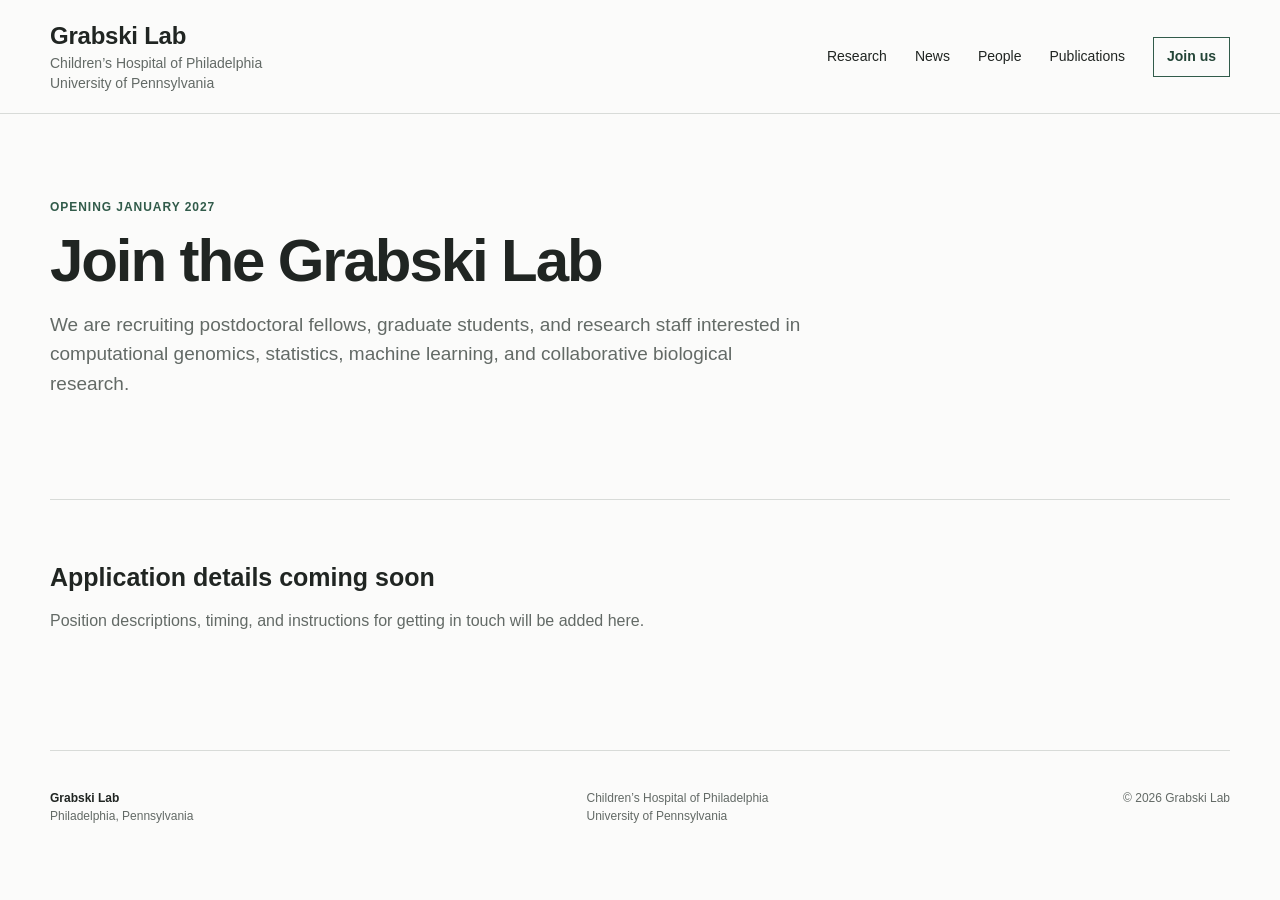
==== join.html @ 6ea4d2fd "Restructure homepage and add section pages" ====
<!doctype html><html lang="en"><head><meta charset="UTF-8"><meta name="viewport" content="width=device-width, initial-scale=1"><meta name="description" content="Join the Grabski Lab at CHOP and Penn."><title>Join Us | Grabski Lab</title><link rel="stylesheet" href="styles.css"></head><body><a class="skip-link" href="#main">Skip to content</a><header class="site-header"><a class="identity" href="index.html"><strong>Grabski Lab</strong><span>Children’s Hospital of Philadelphia</span><span>University of Pennsylvania</span></a><button class="menu-button" type="button" aria-expanded="false" aria-controls="site-nav">Menu</button><nav id="site-nav" class="site-nav"><a href="research.html">Research</a><a href="news.html">News</a><a href="people.html">People</a><a href="publications.html">Publications</a><a class="join-link" href="join.html" aria-current="page">Join us</a></nav></header><main id="main" class="page-main"><section class="page-intro wrap"><p class="label">Opening January 2027</p><h1>Join the Grabski Lab</h1><p>We are recruiting postdoctoral fellows, graduate students, and research staff interested in computational genomics, statistics, machine learning, and collaborative biological research.</p></section><section class="placeholder-content wrap"><h2>Application details coming soon</h2><p>Position descriptions, timing, and instructions for getting in touch will be added here.</p></section></main><footer class="site-footer wrap"><p><strong>Grabski Lab</strong><br>Philadelphia, Pennsylvania</p><p>Children’s Hospital of Philadelphia<br>University of Pennsylvania</p><p>© <span id="year">2026</span> Grabski Lab</p></footer><script src="script.js"></script></body></html>
---- styles.css ----
:root {
  --background: #fbfbfa;
  --surface: #f3f4f2;
  --text: #202522;
  --muted: #636a66;
  --accent: #315b4a;
  --accent-dark: #244537;
  --line: #d8dbd8;
  --max-width: 1180px;
}

* { box-sizing: border-box; }
html { scroll-behavior: smooth; }
body {
  margin: 0;
  background: var(--background);
  color: var(--text);
  font-family: Arial, Helvetica, sans-serif;
  font-size: 16px;
  line-height: 1.55;
  -webkit-font-smoothing: antialiased;
}
a { color: inherit; }
button { font: inherit; }
.wrap { width: min(calc(100% - 48px), var(--max-width)); margin-inline: auto; }

.skip-link {
  position: fixed;
  left: 16px;
  top: -60px;
  z-index: 100;
  padding: 10px 14px;
  background: var(--text);
  color: #fff;
}
.skip-link:focus { top: 16px; }

.site-header {
  display: flex;
  align-items: center;
  justify-content: space-between;
  min-height: 112px;
  padding: 20px max(24px, calc((100vw - var(--max-width)) / 2));
  border-bottom: 1px solid var(--line);
  background: rgba(251, 251, 250, .96);
}
.identity { display: flex; flex-direction: column; text-decoration: none; line-height: 1.3; }
.identity strong { margin-bottom: 3px; font-size: 24px; letter-spacing: -.01em; }
.identity span { color: var(--muted); font-size: 14px; line-height: 1.4; }
.site-nav { display: flex; align-items: center; gap: 28px; }
.site-nav a { font-size: 14px; text-decoration: none; }
.site-nav a:hover { text-decoration: underline; text-underline-offset: 5px; }
.site-nav .join-link {
  padding: 8px 13px;
  border: 1px solid var(--accent);
  color: var(--accent-dark);
  font-weight: 700;
}
.menu-button { display: none; border: 0; background: transparent; cursor: pointer; }

.intro { padding-top: 92px; padding-bottom: 52px; }
.kicker, .label {
  margin: 0 0 12px;
  color: var(--accent);
  font-size: 12px;
  font-weight: 700;
  letter-spacing: .08em;
  text-transform: uppercase;
}
h1, h2, h3, p { margin-top: 0; }
h1 {
  margin-bottom: 22px;
  font-size: clamp(38px, 5vw, 60px);
  line-height: 1.05;
  letter-spacing: -.035em;
}
.intro-copy {
  max-width: none;
  margin-bottom: 22px;
  color: #3f4642;
  font-size: clamp(18px, 2.1vw, 23px);
  line-height: 1.5;
}
.inline-link { color: var(--accent-dark); font-size: 14px; font-weight: 700; text-underline-offset: 4px; }
.inline-link span { margin-left: 3px; }

.hiring {
  display: flex;
  align-items: center;
  justify-content: space-between;
  gap: 40px;
  padding-top: 27px;
  padding-bottom: 27px;
  border-top: 1px solid var(--accent);
  border-bottom: 1px solid var(--accent);
}
.hiring .label { margin-bottom: 5px; }
.hiring h2 { margin-bottom: 3px; font-size: 23px; line-height: 1.25; }
.hiring p:last-child { margin-bottom: 0; color: var(--muted); }
.button {
  flex: 0 0 auto;
  display: inline-block;
  padding: 11px 18px;
  background: var(--accent);
  color: #fff;
  font-size: 14px;
  font-weight: 700;
  text-decoration: none;
}
.button:hover { background: var(--accent-dark); }

.research-gallery { padding-bottom: 86px; }
.news { padding-top: 92px; padding-bottom: 96px; }
.section-heading {
  display: grid;
  grid-template-columns: .8fr 1.2fr;
  gap: 60px;
  align-items: end;
  margin-bottom: 36px;
}
.section-heading.compact { grid-template-columns: 1fr auto; }
.section-heading h2, .join h2 { margin-bottom: 0; font-size: clamp(28px, 3vw, 38px); line-height: 1.15; letter-spacing: -.025em; }
.section-heading > p { max-width: 570px; margin: 0; color: var(--muted); }

.image-grid { display: grid; grid-template-columns: repeat(3, 1fr); gap: 18px; margin-bottom: 25px; }
figure { margin: 0; }
.image-placeholder {
  position: relative;
  display: grid;
  place-items: center;
  aspect-ratio: 4 / 3;
  overflow: hidden;
  background: #e3e6e3;
  color: #737a76;
  font-size: 12px;
  letter-spacing: .05em;
  text-transform: uppercase;
}
.image-placeholder::before, .image-placeholder::after { content: ""; position: absolute; }
.image-one::before { width: 58%; height: 58%; border: 1px solid #aeb7b2; border-radius: 50%; }
.image-one::after { width: 32%; height: 32%; border: 1px solid #90a49a; border-radius: 50%; }
.image-two { background-image: linear-gradient(90deg, transparent 49.8%, #c3cac6 50%), linear-gradient(transparent 49.8%, #c3cac6 50%); background-size: 34px 34px; }
.image-two::before { width: 58%; height: 2px; background: var(--accent); transform: rotate(-20deg); opacity: .55; }
.image-three::before { inset: 22%; border: 1px solid #9fa9a4; transform: rotate(8deg); }
.image-three::after { inset: 31%; border: 1px solid var(--accent); transform: rotate(-8deg); opacity: .65; }
.image-placeholder span { z-index: 1; padding: 5px 8px; background: rgba(251,251,250,.85); }
figcaption { padding-top: 10px; font-size: 14px; font-weight: 700; }

.news { border-top: 1px solid var(--line); }
.news-list { border-top: 1px solid var(--line); }
.news-list article {
  display: grid;
  grid-template-columns: 150px 1fr;
  gap: 34px;
  padding: 28px 0 31px;
  border-bottom: 1px solid var(--line);
}
.news-list time { color: var(--muted); font-size: 13px; }
.news-list h3 { margin-bottom: 8px; font-size: 20px; line-height: 1.35; }
.news-list article > div > p:not(.article-links) { max-width: 760px; margin-bottom: 12px; color: var(--muted); }
.article-links { display: flex; gap: 22px; margin: 0; }
.article-links a { color: var(--accent-dark); font-size: 13px; font-weight: 700; text-underline-offset: 4px; }

.join {
  display: grid;
  grid-template-columns: .8fr 1.2fr;
  gap: 60px;
  padding-top: 54px;
  padding-bottom: 58px;
  border-top: 3px solid var(--accent);
}
.join > div:last-child { max-width: 620px; }
.join > div:last-child > p:first-child { font-size: 18px; }
.placeholder-note { color: var(--muted); font-size: 14px; }

.site-footer {
  display: grid;
  grid-template-columns: 1fr 1fr auto;
  gap: 40px;
  padding-top: 38px;
  padding-bottom: 42px;
  border-top: 1px solid var(--line);
  color: var(--muted);
  font-size: 12px;
}
.site-footer p { margin-bottom: 0; }
.site-footer strong { color: var(--text); }

.page-main { min-height: 60vh; }
.page-intro { padding-top: 84px; padding-bottom: 82px; border-bottom: 1px solid var(--line); }
.page-intro h1 { margin-bottom: 18px; }
.page-intro > p:not(.label) { max-width: 760px; color: var(--muted); font-size: 19px; }
.placeholder-content { padding-top: 58px; padding-bottom: 100px; }
.placeholder-content h2 { margin-bottom: 12px; font-size: 25px; }
.placeholder-content p { max-width: 680px; color: var(--muted); }

@media (max-width: 850px) {
  .site-header { min-height: 94px; padding-block: 13px; }
  .identity span { max-width: 300px; }
  .menu-button { display: block; }
  .site-nav {
    position: absolute;
    top: 94px;
    left: 0;
    right: 0;
    z-index: 10;
    display: none;
    flex-direction: column;
    align-items: stretch;
    gap: 0;
    padding: 12px 24px 22px;
    border-bottom: 1px solid var(--line);
    background: var(--background);
  }
  .site-nav.is-open { display: flex; }
  .site-nav a { padding: 10px 0; }
  .site-nav .join-link { margin-top: 6px; padding-inline: 12px; }
  .intro { padding-top: 68px; padding-bottom: 66px; }
  .section-heading, .section-heading.compact, .join { grid-template-columns: 1fr; gap: 20px; }
  .image-grid { grid-template-columns: 1fr; gap: 30px; }
  .image-placeholder { aspect-ratio: 16 / 9; }
  .site-footer { grid-template-columns: 1fr 1fr; }
  .site-footer p:last-child { grid-column: 1 / -1; }
}

@media (max-width: 560px) {
  .wrap { width: min(calc(100% - 36px), var(--max-width)); }
  .identity strong { font-size: 21px; }
  .identity span { font-size: 11px; }
  .intro { padding-top: 54px; padding-bottom: 56px; }
  .hiring { align-items: flex-start; flex-direction: column; gap: 20px; }
  .news { padding-top: 68px; padding-bottom: 70px; }
  .news-list article { grid-template-columns: 1fr; gap: 8px; }
  .site-footer { grid-template-columns: 1fr; gap: 18px; }
  .site-footer p:last-child { grid-column: auto; }
}

@media (prefers-reduced-motion: reduce) {
  html { scroll-behavior: auto; }
}
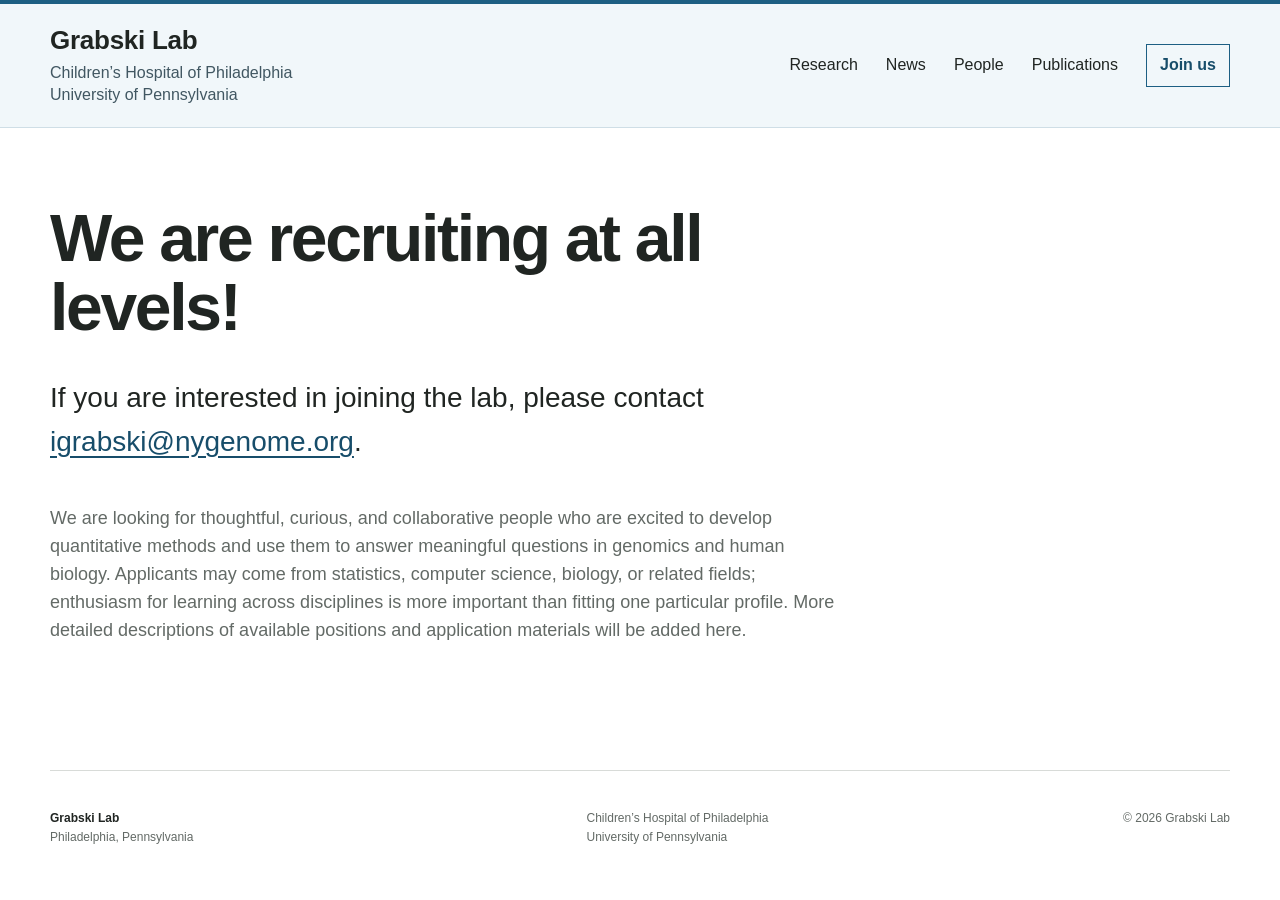
==== commit 0e34f805: "Build out lab site interior pages" ====
--- a/join.html
+++ b/join.html
@@ -1 +1,14 @@
-<!doctype html><html lang="en"><head><meta charset="UTF-8"><meta name="viewport" content="width=device-width, initial-scale=1"><meta name="description" content="Join the Grabski Lab at CHOP and Penn."><title>Join Us | Grabski Lab</title><link rel="stylesheet" href="styles.css"></head><body><a class="skip-link" href="#main">Skip to content</a><header class="site-header"><a class="identity" href="index.html"><strong>Grabski Lab</strong><span>Children’s Hospital of Philadelphia</span><span>University of Pennsylvania</span></a><button class="menu-button" type="button" aria-expanded="false" aria-controls="site-nav">Menu</button><nav id="site-nav" class="site-nav"><a href="research.html">Research</a><a href="news.html">News</a><a href="people.html">People</a><a href="publications.html">Publications</a><a class="join-link" href="join.html" aria-current="page">Join us</a></nav></header><main id="main" class="page-main"><section class="page-intro wrap"><p class="label">Opening January 2027</p><h1>Join the Grabski Lab</h1><p>We are recruiting postdoctoral fellows, graduate students, and research staff interested in computational genomics, statistics, machine learning, and collaborative biological research.</p></section><section class="placeholder-content wrap"><h2>Application details coming soon</h2><p>Position descriptions, timing, and instructions for getting in touch will be added here.</p></section></main><footer class="site-footer wrap"><p><strong>Grabski Lab</strong><br>Philadelphia, Pennsylvania</p><p>Children’s Hospital of Philadelphia<br>University of Pennsylvania</p><p>© <span id="year">2026</span> Grabski Lab</p></footer><script src="script.js"></script></body></html>
+<!doctype html>
+<html lang="en">
+  <head><meta charset="UTF-8" /><meta name="viewport" content="width=device-width, initial-scale=1" /><meta name="description" content="Join the Grabski Lab at CHOP and Penn." /><title>Join Us | Grabski Lab</title><link rel="stylesheet" href="styles.css" /></head>
+  <body>
+    <a class="skip-link" href="#main">Skip to content</a>
+    <header class="site-header"><a class="identity" href="index.html"><strong>Grabski Lab</strong><span>Children’s Hospital of Philadelphia</span><span>University of Pennsylvania</span></a><button class="menu-button" type="button" aria-expanded="false" aria-controls="site-nav">Menu</button><nav id="site-nav" class="site-nav" aria-label="Primary navigation"><a href="research.html">Research</a><a href="news.html">News</a><a href="people.html">People</a><a href="publications.html">Publications</a><a class="join-link" href="join.html" aria-current="page">Join us</a></nav></header>
+    <main id="main" class="page-main inner-page"><section class="join-page wrap">
+      <h1>We are recruiting at all levels!</h1>
+      <p class="join-contact">If you are interested in joining the lab, please contact <a href="mailto:igrabski@nygenome.org">igrabski@nygenome.org</a>.</p>
+      <p>We are looking for thoughtful, curious, and collaborative people who are excited to develop quantitative methods and use them to answer meaningful questions in genomics and human biology. Applicants may come from statistics, computer science, biology, or related fields; enthusiasm for learning across disciplines is more important than fitting one particular profile. More detailed descriptions of available positions and application materials will be added here.</p>
+    </section></main>
+    <footer class="site-footer wrap"><p><strong>Grabski Lab</strong><br />Philadelphia, Pennsylvania</p><p>Children’s Hospital of Philadelphia<br />University of Pennsylvania</p><p>© <span id="year">2026</span> Grabski Lab</p></footer><script src="script.js"></script>
+  </body>
+</html>
--- a/styles.css
+++ b/styles.css
@@ -1,11 +1,12 @@
 :root {
-  --background: #fbfbfa;
+  --background: #ffffff;
   --surface: #f3f4f2;
   --text: #202522;
   --muted: #636a66;
-  --accent: #315b4a;
-  --accent-dark: #244537;
+  --accent: #1d5f83;
+  --accent-dark: #174d6a;
   --line: #d8dbd8;
+  --header: #f1f7fa;
   --max-width: 1180px;
 }
 
@@ -41,14 +42,15 @@
   justify-content: space-between;
   min-height: 112px;
   padding: 20px max(24px, calc((100vw - var(--max-width)) / 2));
-  border-bottom: 1px solid var(--line);
-  background: rgba(251, 251, 250, .96);
+  border-top: 4px solid var(--accent);
+  border-bottom: 1px solid #cfdee6;
+  background: var(--header);
 }
 .identity { display: flex; flex-direction: column; text-decoration: none; line-height: 1.3; }
-.identity strong { margin-bottom: 3px; font-size: 24px; letter-spacing: -.01em; }
-.identity span { color: var(--muted); font-size: 14px; line-height: 1.4; }
+.identity strong { margin-bottom: 4px; font-size: 26px; letter-spacing: -.01em; }
+.identity span { color: #415762; font-size: 16px; line-height: 1.4; }
 .site-nav { display: flex; align-items: center; gap: 28px; }
-.site-nav a { font-size: 14px; text-decoration: none; }
+.site-nav a { font-size: 16px; text-decoration: none; }
 .site-nav a:hover { text-decoration: underline; text-underline-offset: 5px; }
 .site-nav .join-link {
   padding: 8px 13px;
@@ -94,9 +96,7 @@
   border-top: 1px solid var(--accent);
   border-bottom: 1px solid var(--accent);
 }
-.hiring .label { margin-bottom: 5px; }
-.hiring h2 { margin-bottom: 3px; font-size: 23px; line-height: 1.25; }
-.hiring p:last-child { margin-bottom: 0; color: var(--muted); }
+.hiring h2 { margin-bottom: 0; font-size: clamp(25px, 3vw, 34px); line-height: 1.2; }
 .button {
   flex: 0 0 auto;
   display: inline-block;
@@ -143,7 +143,7 @@
 .image-two::before { width: 58%; height: 2px; background: var(--accent); transform: rotate(-20deg); opacity: .55; }
 .image-three::before { inset: 22%; border: 1px solid #9fa9a4; transform: rotate(8deg); }
 .image-three::after { inset: 31%; border: 1px solid var(--accent); transform: rotate(-8deg); opacity: .65; }
-.image-placeholder span { z-index: 1; padding: 5px 8px; background: rgba(251,251,250,.85); }
+.image-placeholder span { z-index: 1; padding: 5px 8px; background: rgba(255,255,255,.85); }
 figcaption { padding-top: 10px; font-size: 14px; font-weight: 700; }
 
 .news { border-top: 1px solid var(--line); }
@@ -155,8 +155,9 @@
   padding: 28px 0 31px;
   border-bottom: 1px solid var(--line);
 }
-.news-list time { color: var(--muted); font-size: 13px; }
-.news-list h3 { margin-bottom: 8px; font-size: 20px; line-height: 1.35; }
+.news-list time { color: var(--muted); font-size: 18px; line-height: 1.35; }
+.news-list h3 { margin-bottom: 0; font-size: 20px; line-height: 1.35; }
+.news-list h3 a { text-underline-offset: 4px; }
 .news-list article > div > p:not(.article-links) { max-width: 760px; margin-bottom: 12px; color: var(--muted); }
 .article-links { display: flex; gap: 22px; margin: 0; }
 .article-links a { color: var(--accent-dark); font-size: 13px; font-weight: 700; text-underline-offset: 4px; }
@@ -193,6 +194,60 @@
 .placeholder-content { padding-top: 58px; padding-bottom: 100px; }
 .placeholder-content h2 { margin-bottom: 12px; font-size: 25px; }
 .placeholder-content p { max-width: 680px; color: var(--muted); }
+
+/* Interior pages */
+.inner-page { padding-top: 76px; padding-bottom: 108px; }
+.research-overview { padding-bottom: 78px; border-bottom: 1px solid var(--line); }
+.research-overview p { max-width: none; margin: 0; color: #3f4642; font-size: clamp(20px, 2.2vw, 27px); line-height: 1.55; }
+.research-area { display: grid; grid-template-columns: 54px minmax(260px, .9fr) 1.15fr; gap: 34px; align-items: center; padding: 54px 0; border-bottom: 1px solid var(--line); }
+.area-number { align-self: start; color: var(--accent); font-size: 22px; font-weight: 700; }
+.area-image { width: 100%; }
+.research-area h2 { margin-bottom: 14px; font-size: clamp(23px, 2.6vw, 32px); line-height: 1.18; letter-spacing: -.02em; }
+.research-area p { margin-bottom: 0; color: var(--muted); font-size: 17px; }
+
+.year-group { display: grid; grid-template-columns: 190px 1fr; border-top: 1px solid var(--line); }
+.year-group h2 { padding-top: 27px; font-size: 30px; }
+.year-items article { display: grid; grid-template-columns: 130px 1fr; gap: 28px; padding: 32px 0; border-bottom: 1px solid var(--line); }
+.year-items time { color: var(--muted); font-size: 17px; }
+.year-items p { margin: 0; font-size: 20px; }
+.year-items a { text-underline-offset: 4px; }
+
+.person-profile { display: grid; grid-template-columns: minmax(240px, 360px) 1fr; gap: 72px; align-items: start; }
+.headshot-placeholder { display: grid; place-items: center; aspect-ratio: 4 / 5; background: #e6e9e7; color: #747b77; font-size: 12px; letter-spacing: .08em; text-transform: uppercase; }
+.person-profile h1 { margin: 3px 0 5px; font-size: clamp(32px, 4vw, 48px); }
+.person-role { margin-bottom: 28px; color: var(--accent-dark); font-weight: 700; }
+.person-profile div:last-child > p:last-child { max-width: 720px; color: #4a504d; font-size: 18px; }
+.placeholder-inline { color: var(--muted); }
+
+.join-page { max-width: 940px; margin-left: max(24px, calc((100vw - var(--max-width)) / 2)); }
+.join-page h1 { max-width: 800px; margin-bottom: 34px; font-size: clamp(38px, 5.5vw, 66px); }
+.join-contact { max-width: 800px; margin-bottom: 42px; font-size: clamp(21px, 2.4vw, 28px); }
+.join-contact a { color: var(--accent-dark); text-underline-offset: 5px; }
+.join-page > p:last-child { max-width: 800px; color: var(--muted); font-size: 18px; }
+
+.publications-page { padding-top: 70px; }
+.publication-section > h1 { margin-bottom: 42px; font-size: clamp(32px, 4vw, 46px); }
+.selected-paper { display: grid; grid-template-columns: minmax(230px, 340px) 1fr; gap: 48px; align-items: center; padding: 38px 0; border-top: 1px solid var(--line); }
+.selected-paper:last-child { border-bottom: 1px solid var(--line); }
+.paper-figure { position: relative; min-height: 205px; overflow: hidden; background: #f0f2f1; border: 1px solid #dce1de; }
+.paper-figure span, .paper-figure i, .paper-figure b { position: absolute; display: block; }
+.figure-fingerprint span { left: 13%; top: 18%; width: 31%; height: 64%; border: 1px solid #7594a5; background: repeating-linear-gradient(0deg, transparent 0 14px, #c2d1d8 14px 16px); }
+.figure-fingerprint i { right: 14%; top: 25%; width: 30%; height: 50%; border-radius: 50%; border: 2px solid var(--accent); }
+.figure-fingerprint b { left: 47%; top: 49%; width: 28%; height: 1px; background: var(--accent); }
+.figure-signatures { background: linear-gradient(90deg, #e4ebee 0 33%, #edf0ed 33% 66%, #e8ece7 66%); }
+.figure-signatures span, .figure-signatures i, .figure-signatures b { bottom: 16%; width: 16%; background: var(--accent); opacity: .7; }
+.figure-signatures span { left: 15%; height: 42%; }.figure-signatures i { left: 42%; height: 68%; }.figure-signatures b { left: 69%; height: 54%; }
+.figure-clusters span, .figure-clusters i, .figure-clusters b { border-radius: 50%; background: #9bb2bd; }
+.figure-clusters span { left: 15%; top: 20%; width: 90px; height: 90px; }.figure-clusters i { right: 15%; top: 18%; width: 70px; height: 70px; background: #6f9bb2; }.figure-clusters b { left: 44%; bottom: 13%; width: 78px; height: 78px; background: #bac6c0; }
+.paper-year { margin-bottom: 8px; color: var(--accent); font-size: 14px; font-weight: 700; }
+.selected-paper h2 { max-width: 710px; margin-bottom: 14px; font-size: clamp(21px, 2.2vw, 28px); line-height: 1.25; }
+.selected-paper h2 a { text-decoration: none; }.selected-paper h2 a:hover { text-decoration: underline; text-underline-offset: 4px; }
+.selected-paper div:last-child > p:last-child { max-width: 760px; margin: 0; color: var(--muted); }
+.all-publications { padding-top: 104px; }
+.publication-year { display: grid; grid-template-columns: 190px 1fr; border-top: 1px solid var(--line); }
+.publication-year h2 { padding-top: 27px; font-size: 25px; }
+.publication-year div { padding: 27px 0 10px; }
+.publication-year p { max-width: 900px; margin-bottom: 24px; color: #4d5450; }
 
 @media (max-width: 850px) {
   .site-header { min-height: 94px; padding-block: 13px; }
@@ -221,6 +276,10 @@
   .image-placeholder { aspect-ratio: 16 / 9; }
   .site-footer { grid-template-columns: 1fr 1fr; }
   .site-footer p:last-child { grid-column: 1 / -1; }
+  .research-area { grid-template-columns: 42px 1fr; }
+  .research-area .area-image { grid-column: 2; }
+  .research-area > div:last-child { grid-column: 2; }
+  .person-profile { gap: 42px; }
 }
 
 @media (max-width: 560px) {
@@ -233,6 +292,18 @@
   .news-list article { grid-template-columns: 1fr; gap: 8px; }
   .site-footer { grid-template-columns: 1fr; gap: 18px; }
   .site-footer p:last-child { grid-column: auto; }
+  .inner-page { padding-top: 54px; padding-bottom: 76px; }
+  .research-overview { padding-bottom: 54px; }
+  .research-area { grid-template-columns: 1fr; gap: 20px; padding: 42px 0; }
+  .research-area .area-number, .research-area .area-image, .research-area > div:last-child { grid-column: 1; }
+  .year-group, .publication-year { grid-template-columns: 1fr; }
+  .year-group h2, .publication-year h2 { margin-bottom: 0; padding-top: 30px; }
+  .year-items article { grid-template-columns: 1fr; gap: 7px; padding-top: 18px; }
+  .person-profile, .selected-paper { grid-template-columns: 1fr; gap: 30px; }
+  .headshot-placeholder { max-width: 340px; }
+  .join-page { margin-inline: 18px; }
+  .selected-paper { align-items: start; }
+  .paper-figure { min-height: 190px; }
 }
 
 @media (prefers-reduced-motion: reduce) {
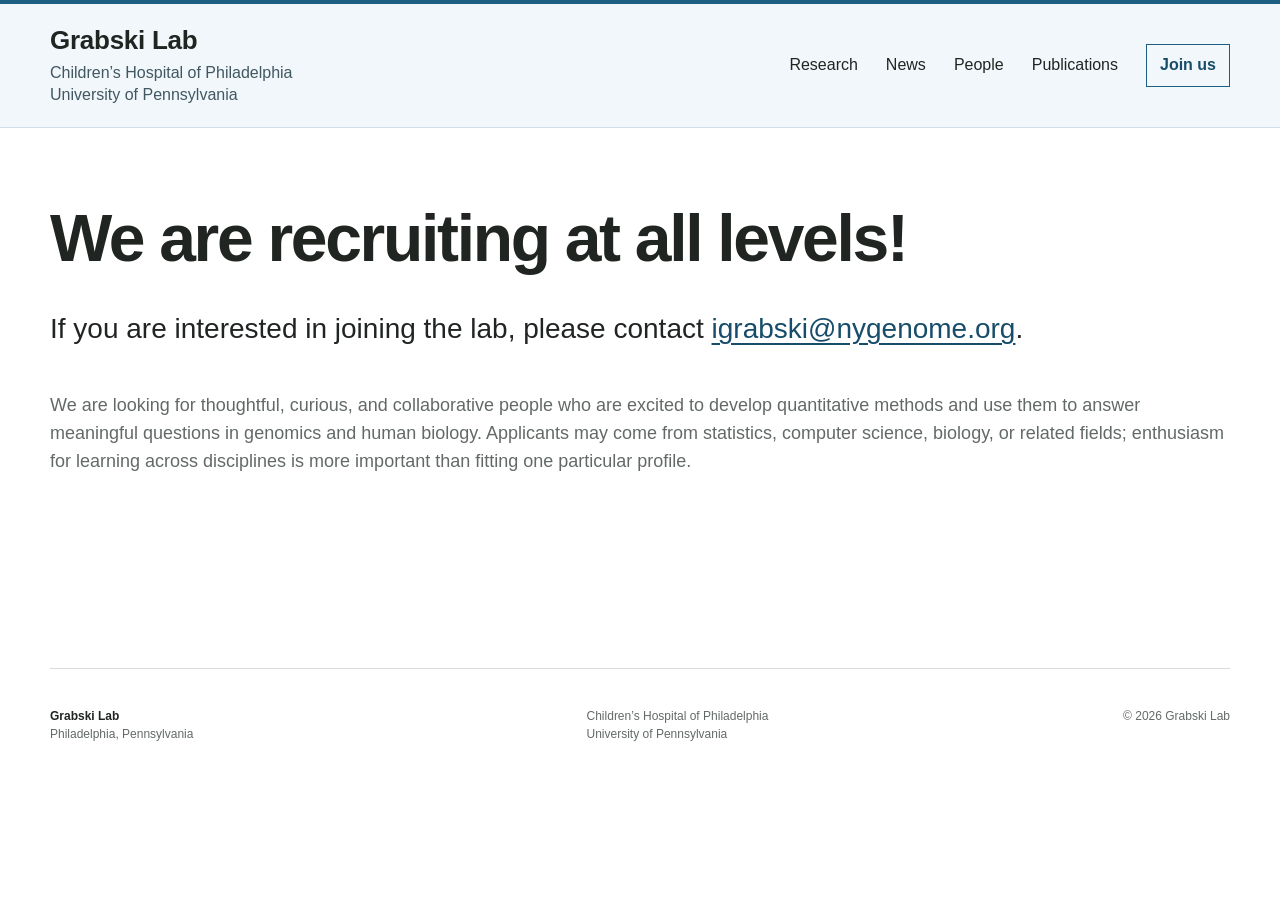
==== commit 3241a2c7: "Refine join us copy" ====
--- a/join.html
+++ b/join.html
@@ -7,7 +7,7 @@
     <main id="main" class="page-main inner-page"><section class="join-page wrap">
       <h1>We are recruiting at all levels!</h1>
       <p class="join-contact">If you are interested in joining the lab, please contact <a href="mailto:igrabski@nygenome.org">igrabski@nygenome.org</a>.</p>
-      <p>We are looking for thoughtful, curious, and collaborative people who are excited to develop quantitative methods and use them to answer meaningful questions in genomics and human biology. Applicants may come from statistics, computer science, biology, or related fields; enthusiasm for learning across disciplines is more important than fitting one particular profile. More detailed descriptions of available positions and application materials will be added here.</p>
+      <p>We are looking for thoughtful, curious, and collaborative people who are excited to develop quantitative methods and use them to answer meaningful questions in genomics and human biology. Applicants may come from statistics, computer science, biology, or related fields; enthusiasm for learning across disciplines is more important than fitting one particular profile.</p>
     </section></main>
     <footer class="site-footer wrap"><p><strong>Grabski Lab</strong><br />Philadelphia, Pennsylvania</p><p>Children’s Hospital of Philadelphia<br />University of Pennsylvania</p><p>© <span id="year">2026</span> Grabski Lab</p></footer><script src="script.js"></script>
   </body>
--- a/styles.css
+++ b/styles.css
@@ -60,7 +60,7 @@
 }
 .menu-button { display: none; border: 0; background: transparent; cursor: pointer; }
 
-.intro { padding-top: 92px; padding-bottom: 52px; }
+.intro { padding-top: 92px; padding-bottom: 18px; }
 .kicker, .label {
   margin: 0 0 12px;
   color: var(--accent);
@@ -122,8 +122,29 @@
 .section-heading h2, .join h2 { margin-bottom: 0; font-size: clamp(28px, 3vw, 38px); line-height: 1.15; letter-spacing: -.025em; }
 .section-heading > p { max-width: 570px; margin: 0; color: var(--muted); }
 
-.image-grid { display: grid; grid-template-columns: repeat(3, 1fr); gap: 18px; margin-bottom: 25px; }
+.image-grid {
+  display: grid;
+  grid-template-columns: repeat(3, minmax(0, 1fr));
+  gap: 34px;
+  width: min(100%, 1080px);
+  margin: 0 auto 26px;
+  position: relative;
+  left: -30px;
+}
 figure { margin: 0; }
+.home-research-figure {
+  display: grid;
+  place-items: center;
+  height: 270px;
+  padding: 0 12px;
+  overflow: hidden;
+  background: #fff;
+}
+.home-research-figure img { display: block; width: auto; height: auto; object-fit: contain; }
+.home-research-figure:nth-child(1) img { max-width: 100%; max-height: 258px; }
+.home-research-figure:nth-child(2) img { max-width: 94%; max-height: 236px; transform: translateY(-18px); }
+.home-research-figure:nth-child(3) img { max-width: 100%; max-height: 212px; }
+.research-gallery-link { display: block; width: min(100%, 1080px); margin-inline: auto; }
 .image-placeholder {
   position: relative;
   display: grid;
@@ -198,49 +219,48 @@
 /* Interior pages */
 .inner-page { padding-top: 76px; padding-bottom: 108px; }
 .research-overview { padding-bottom: 78px; border-bottom: 1px solid var(--line); }
-.research-overview p { max-width: none; margin: 0; color: #3f4642; font-size: clamp(20px, 2.2vw, 27px); line-height: 1.55; }
-.research-area { display: grid; grid-template-columns: 54px minmax(260px, .9fr) 1.15fr; gap: 34px; align-items: center; padding: 54px 0; border-bottom: 1px solid var(--line); }
+.research-overview p { max-width: none; margin: 0; color: #3f4642; font-size: clamp(18px, 1.9vw, 24px); line-height: 1.6; }
+.research-area { display: grid; grid-template-columns: 54px 410px minmax(0, 1fr); gap: 34px; align-items: start; padding: 54px 0; border-bottom: 1px solid var(--line); }
 .area-number { align-self: start; color: var(--accent); font-size: 22px; font-weight: 700; }
-.area-image { width: 100%; }
+.area-image { width: 100%; min-width: 0; }
+.research-figure { display: flex; align-items: center; align-self: stretch; justify-content: center; margin: 0; overflow: hidden; background: #fff; }
+.research-figure img { display: block; width: auto; height: auto; object-fit: contain; }
+.figure-fingerprinting img { width: 310px; max-width: 100%; }
+.figure-variation img { width: 240px; max-width: 100%; }
+.figure-morphology img { width: 400px; max-width: 100%; }
 .research-area h2 { margin-bottom: 14px; font-size: clamp(23px, 2.6vw, 32px); line-height: 1.18; letter-spacing: -.02em; }
 .research-area p { margin-bottom: 0; color: var(--muted); font-size: 17px; }
+.research-area p a { color: var(--accent-dark); text-underline-offset: 4px; }
 
 .year-group { display: grid; grid-template-columns: 190px 1fr; border-top: 1px solid var(--line); }
-.year-group h2 { padding-top: 27px; font-size: 30px; }
-.year-items article { display: grid; grid-template-columns: 130px 1fr; gap: 28px; padding: 32px 0; border-bottom: 1px solid var(--line); }
-.year-items time { color: var(--muted); font-size: 17px; }
+.year-group:last-child { border-bottom: 1px solid var(--line); }
+.year-group h2 { margin: 0; padding-top: 28px; font-size: 30px; line-height: 1.2; }
+.year-items article { display: grid; grid-template-columns: 150px 1fr; gap: 28px; align-items: start; padding: 28px 0 30px; }
+.year-items time { color: var(--accent-dark); font-size: 24px; font-weight: 700; line-height: 1.2; }
 .year-items p { margin: 0; font-size: 20px; }
 .year-items a { text-underline-offset: 4px; }
 
-.person-profile { display: grid; grid-template-columns: minmax(240px, 360px) 1fr; gap: 72px; align-items: start; }
-.headshot-placeholder { display: grid; place-items: center; aspect-ratio: 4 / 5; background: #e6e9e7; color: #747b77; font-size: 12px; letter-spacing: .08em; text-transform: uppercase; }
-.person-profile h1 { margin: 3px 0 5px; font-size: clamp(32px, 4vw, 48px); }
+.person-profile { display: grid; grid-template-columns: minmax(240px, 300px) 1fr; gap: 72px; align-items: start; }
+.person-headshot-frame { width: min(100%, 280px); overflow: hidden; }
+.person-headshot { display: block; width: 300px; max-width: none; height: auto; transform: translateX(-20px); }
+.person-profile h1 { margin: 3px 0 5px; font-size: clamp(28px, 3vw, 40px); }
 .person-role { margin-bottom: 28px; color: var(--accent-dark); font-weight: 700; }
 .person-profile div:last-child > p:last-child { max-width: 720px; color: #4a504d; font-size: 18px; }
 .placeholder-inline { color: var(--muted); }
 
-.join-page { max-width: 940px; margin-left: max(24px, calc((100vw - var(--max-width)) / 2)); }
-.join-page h1 { max-width: 800px; margin-bottom: 34px; font-size: clamp(38px, 5.5vw, 66px); }
-.join-contact { max-width: 800px; margin-bottom: 42px; font-size: clamp(21px, 2.4vw, 28px); }
+.join-page { margin-inline: auto; }
+.join-page h1 { max-width: none; margin-bottom: 34px; font-size: clamp(38px, 5.5vw, 66px); }
+.join-contact { max-width: none; margin-bottom: 42px; font-size: clamp(21px, 2.4vw, 28px); }
 .join-contact a { color: var(--accent-dark); text-underline-offset: 5px; }
-.join-page > p:last-child { max-width: 800px; color: var(--muted); font-size: 18px; }
+.join-page > p:last-child { max-width: none; color: var(--muted); font-size: 18px; }
 
 .publications-page { padding-top: 70px; }
 .publication-section > h1 { margin-bottom: 42px; font-size: clamp(32px, 4vw, 46px); }
 .selected-paper { display: grid; grid-template-columns: minmax(230px, 340px) 1fr; gap: 48px; align-items: center; padding: 38px 0; border-top: 1px solid var(--line); }
 .selected-paper:last-child { border-bottom: 1px solid var(--line); }
-.paper-figure { position: relative; min-height: 205px; overflow: hidden; background: #f0f2f1; border: 1px solid #dce1de; }
-.paper-figure span, .paper-figure i, .paper-figure b { position: absolute; display: block; }
-.figure-fingerprint span { left: 13%; top: 18%; width: 31%; height: 64%; border: 1px solid #7594a5; background: repeating-linear-gradient(0deg, transparent 0 14px, #c2d1d8 14px 16px); }
-.figure-fingerprint i { right: 14%; top: 25%; width: 30%; height: 50%; border-radius: 50%; border: 2px solid var(--accent); }
-.figure-fingerprint b { left: 47%; top: 49%; width: 28%; height: 1px; background: var(--accent); }
-.figure-signatures { background: linear-gradient(90deg, #e4ebee 0 33%, #edf0ed 33% 66%, #e8ece7 66%); }
-.figure-signatures span, .figure-signatures i, .figure-signatures b { bottom: 16%; width: 16%; background: var(--accent); opacity: .7; }
-.figure-signatures span { left: 15%; height: 42%; }.figure-signatures i { left: 42%; height: 68%; }.figure-signatures b { left: 69%; height: 54%; }
-.figure-clusters span, .figure-clusters i, .figure-clusters b { border-radius: 50%; background: #9bb2bd; }
-.figure-clusters span { left: 15%; top: 20%; width: 90px; height: 90px; }.figure-clusters i { right: 15%; top: 18%; width: 70px; height: 70px; background: #6f9bb2; }.figure-clusters b { left: 44%; bottom: 13%; width: 78px; height: 78px; background: #bac6c0; }
-.paper-year { margin-bottom: 8px; color: var(--accent); font-size: 14px; font-weight: 700; }
-.selected-paper h2 { max-width: 710px; margin-bottom: 14px; font-size: clamp(21px, 2.2vw, 28px); line-height: 1.25; }
+.paper-figure { position: relative; height: 220px; overflow: hidden; background: #f4f5f4; border: 1px solid #dce1de; }
+.paper-figure img { width: 100%; height: 100%; object-fit: contain; mix-blend-mode: multiply; }
+.selected-paper h2 { max-width: 710px; margin-bottom: 14px; font-size: clamp(19px, 1.8vw, 24px); line-height: 1.3; }
 .selected-paper h2 a { text-decoration: none; }.selected-paper h2 a:hover { text-decoration: underline; text-underline-offset: 4px; }
 .selected-paper div:last-child > p:last-child { max-width: 760px; margin: 0; color: var(--muted); }
 .all-publications { padding-top: 104px; }
@@ -248,6 +268,12 @@
 .publication-year h2 { padding-top: 27px; font-size: 25px; }
 .publication-year div { padding: 27px 0 10px; }
 .publication-year p { max-width: 900px; margin-bottom: 24px; color: #4d5450; }
+
+@media (max-width: 1050px) {
+  .research-area { grid-template-columns: 54px 320px minmax(0, 1fr); }
+  .figure-fingerprinting img { width: 260px; }
+  .figure-morphology img { width: 315px; }
+}
 
 @media (max-width: 850px) {
   .site-header { min-height: 94px; padding-block: 13px; }
@@ -270,23 +296,33 @@
   .site-nav.is-open { display: flex; }
   .site-nav a { padding: 10px 0; }
   .site-nav .join-link { margin-top: 6px; padding-inline: 12px; }
-  .intro { padding-top: 68px; padding-bottom: 66px; }
+  .intro { padding-top: 68px; padding-bottom: 24px; }
   .section-heading, .section-heading.compact, .join { grid-template-columns: 1fr; gap: 20px; }
-  .image-grid { grid-template-columns: 1fr; gap: 30px; }
-  .image-placeholder { aspect-ratio: 16 / 9; }
+  .image-grid { left: 0; grid-template-columns: 1fr; gap: 30px; }
+  .home-research-figure:nth-child(2) img { transform: none; }
+  .home-research-figure { height: 260px; }
   .site-footer { grid-template-columns: 1fr 1fr; }
   .site-footer p:last-child { grid-column: 1 / -1; }
+  .research-area { grid-template-columns: 42px 220px minmax(0, 1fr); gap: 26px; }
+  .figure-fingerprinting img { width: 210px; }
+  .figure-variation img { width: 205px; }
+  .figure-morphology img { width: 220px; }
+  .person-profile { gap: 42px; }
+  .selected-paper { grid-template-columns: minmax(210px, 290px) 1fr; gap: 28px; }
+}
+
+@media (max-width: 700px) {
   .research-area { grid-template-columns: 42px 1fr; }
   .research-area .area-image { grid-column: 2; }
   .research-area > div:last-child { grid-column: 2; }
-  .person-profile { gap: 42px; }
+  .research-figure { justify-content: flex-start; }
 }
 
 @media (max-width: 560px) {
   .wrap { width: min(calc(100% - 36px), var(--max-width)); }
   .identity strong { font-size: 21px; }
   .identity span { font-size: 11px; }
-  .intro { padding-top: 54px; padding-bottom: 56px; }
+  .intro { padding-top: 54px; padding-bottom: 20px; }
   .hiring { align-items: flex-start; flex-direction: column; gap: 20px; }
   .news { padding-top: 68px; padding-bottom: 70px; }
   .news-list article { grid-template-columns: 1fr; gap: 8px; }
@@ -296,12 +332,12 @@
   .research-overview { padding-bottom: 54px; }
   .research-area { grid-template-columns: 1fr; gap: 20px; padding: 42px 0; }
   .research-area .area-number, .research-area .area-image, .research-area > div:last-child { grid-column: 1; }
+  .research-figure img { max-width: min(100%, 220px); }
   .year-group, .publication-year { grid-template-columns: 1fr; }
   .year-group h2, .publication-year h2 { margin-bottom: 0; padding-top: 30px; }
   .year-items article { grid-template-columns: 1fr; gap: 7px; padding-top: 18px; }
-  .person-profile, .selected-paper { grid-template-columns: 1fr; gap: 30px; }
-  .headshot-placeholder { max-width: 340px; }
-  .join-page { margin-inline: 18px; }
+  .person-profile, .selected-paper { grid-template-columns: 1fr; gap: 24px; }
+  .person-headshot-frame { max-width: 280px; }
   .selected-paper { align-items: start; }
   .paper-figure { min-height: 190px; }
 }
